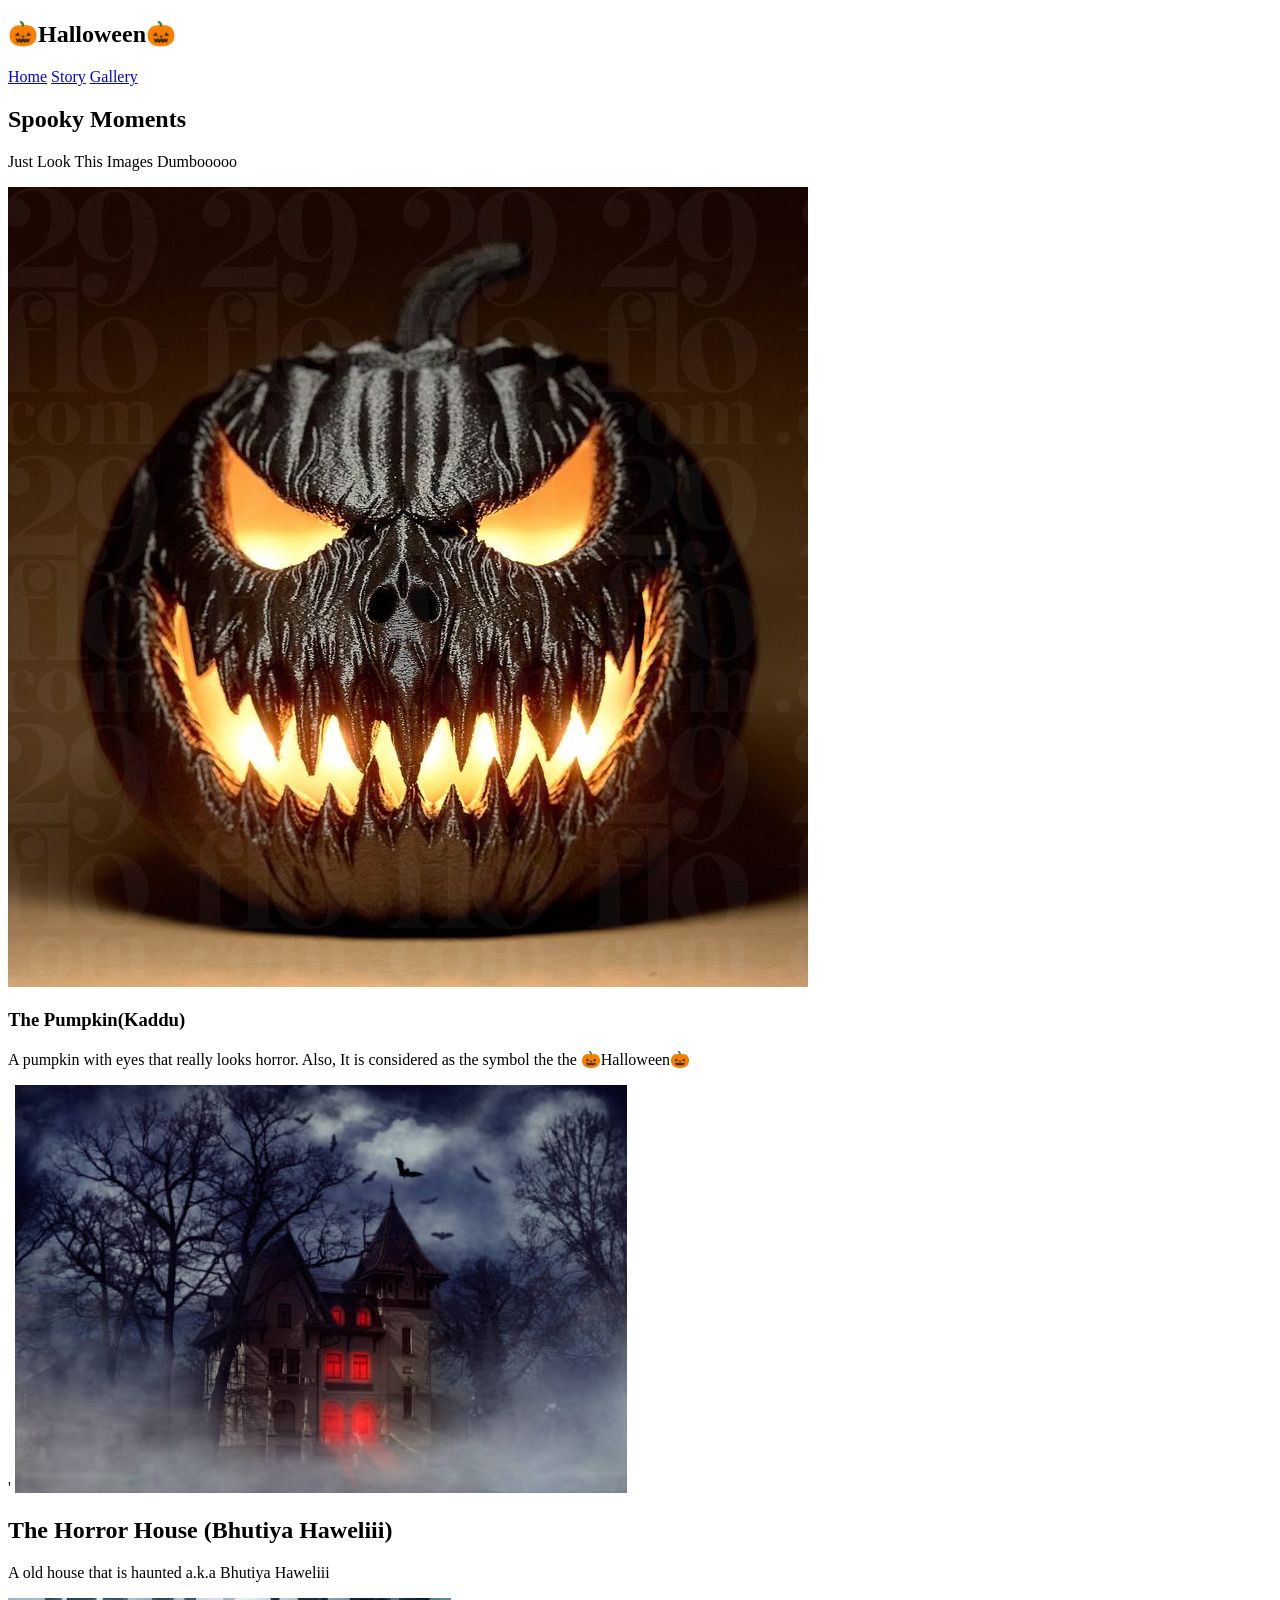
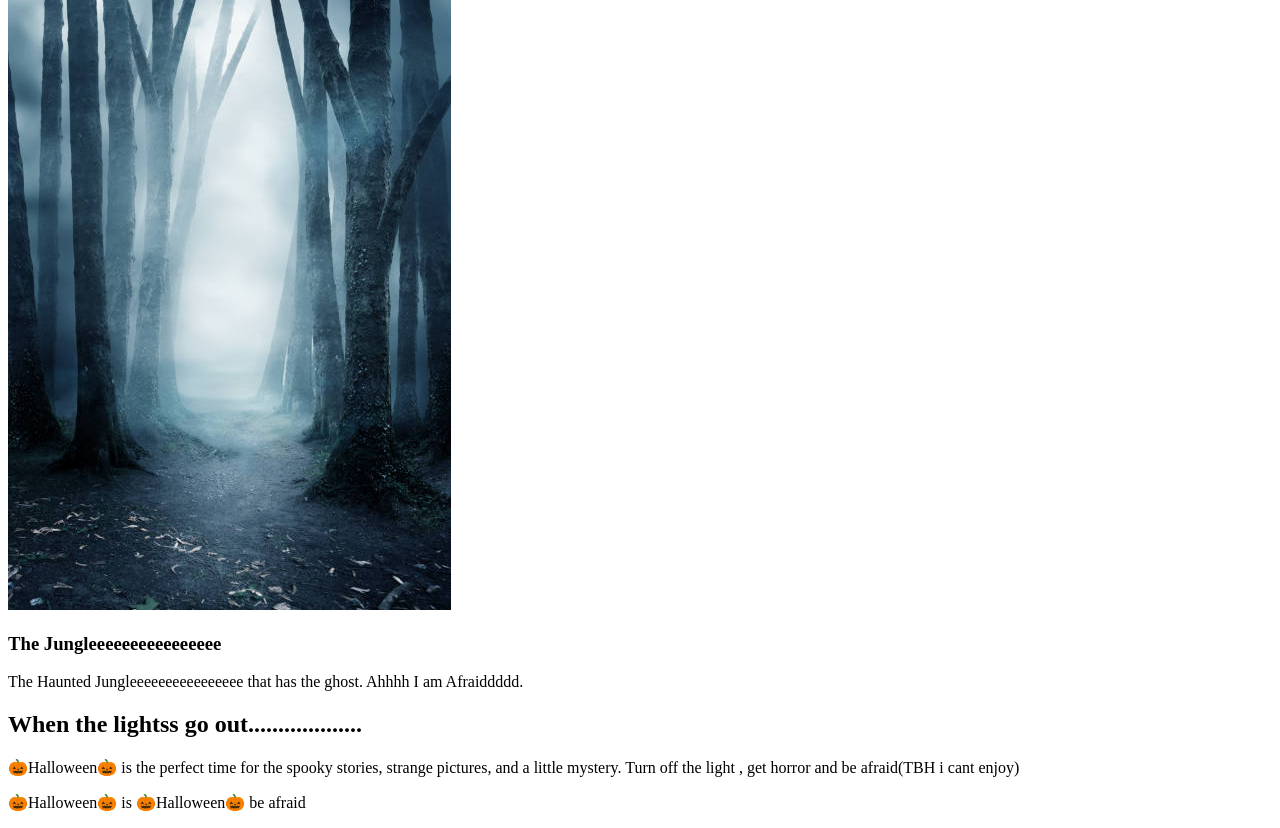
==== gallery.html @ d7015f42 "Update: Gallery HTML Code" ====
<!DOCTYPE html>
<html lang="en">
<head>
    <meta charset="UTF-8">
    <meta name="viewport" content="width=device-width, initial-scale=1.0">
    <title>Gallery-3am-Ghost</title>
   <style>

   </style> 
</head>
<body>
    <nav>
        <h2>🎃Halloween🎃</h2>
        <div class="nav-links">
            <a href="index.html">Home</a>
            <a href="story.html">Story</a>
            <a href="gallery.html">Gallery</a>
        </div>
    </nav>


    <header>
        <section class="gallery-section">
            <h2>Spooky Moments</h2>
            <p class="description"> Just Look This Images Dumbooooo</p>
            </header>
    

            <div class="gallery">
                <div class="card">
                    <img src="images/pumpkin.jpg" alt="Kadduuuu/Farsiiii">
                    <h3>The Pumpkin(Kaddu)</h3>
                    <p>A pumpkin with eyes that really looks horror. Also, It is considered as the symbol the the 🎃Halloween🎃</p>


                </div>


                <div class="card">'
                    <img src="images/haunted-house.jpg" alt="Bhutiyaaa Halweliii">
                    <h2>The Horror House (Bhutiya Haweliii)</h2>
                    <p>A old house that is haunted a.k.a Bhutiya Haweliii</p>

                </div>



                <div class="card">
                    <img src="images/forest.jpg" alt="Jungleeeeeeeeeeeeeeee">
                    <h3>The Jungleeeeeeeeeeeeeeee</h3>
                    <p>The Haunted Jungleeeeeeeeeeeeeeee that has the ghost. Ahhhh I am Afraiddddd.</p>

                    
                </div>
            </div>






            <div class="messages">
                <h2>When the lightss go out...................</h2>

                <p>🎃Halloween🎃 is the perfect time for the spooky stories, strange pictures, and a little mystery. Turn off the light , get horror and be afraid(TBH i cant enjoy)</p>
                
            </div>



           


        </section>

        <footer>
            <p>🎃Halloween🎃 is 🎃Halloween🎃 be afraid</p>
        </footer>



        
    
</body>
</html>
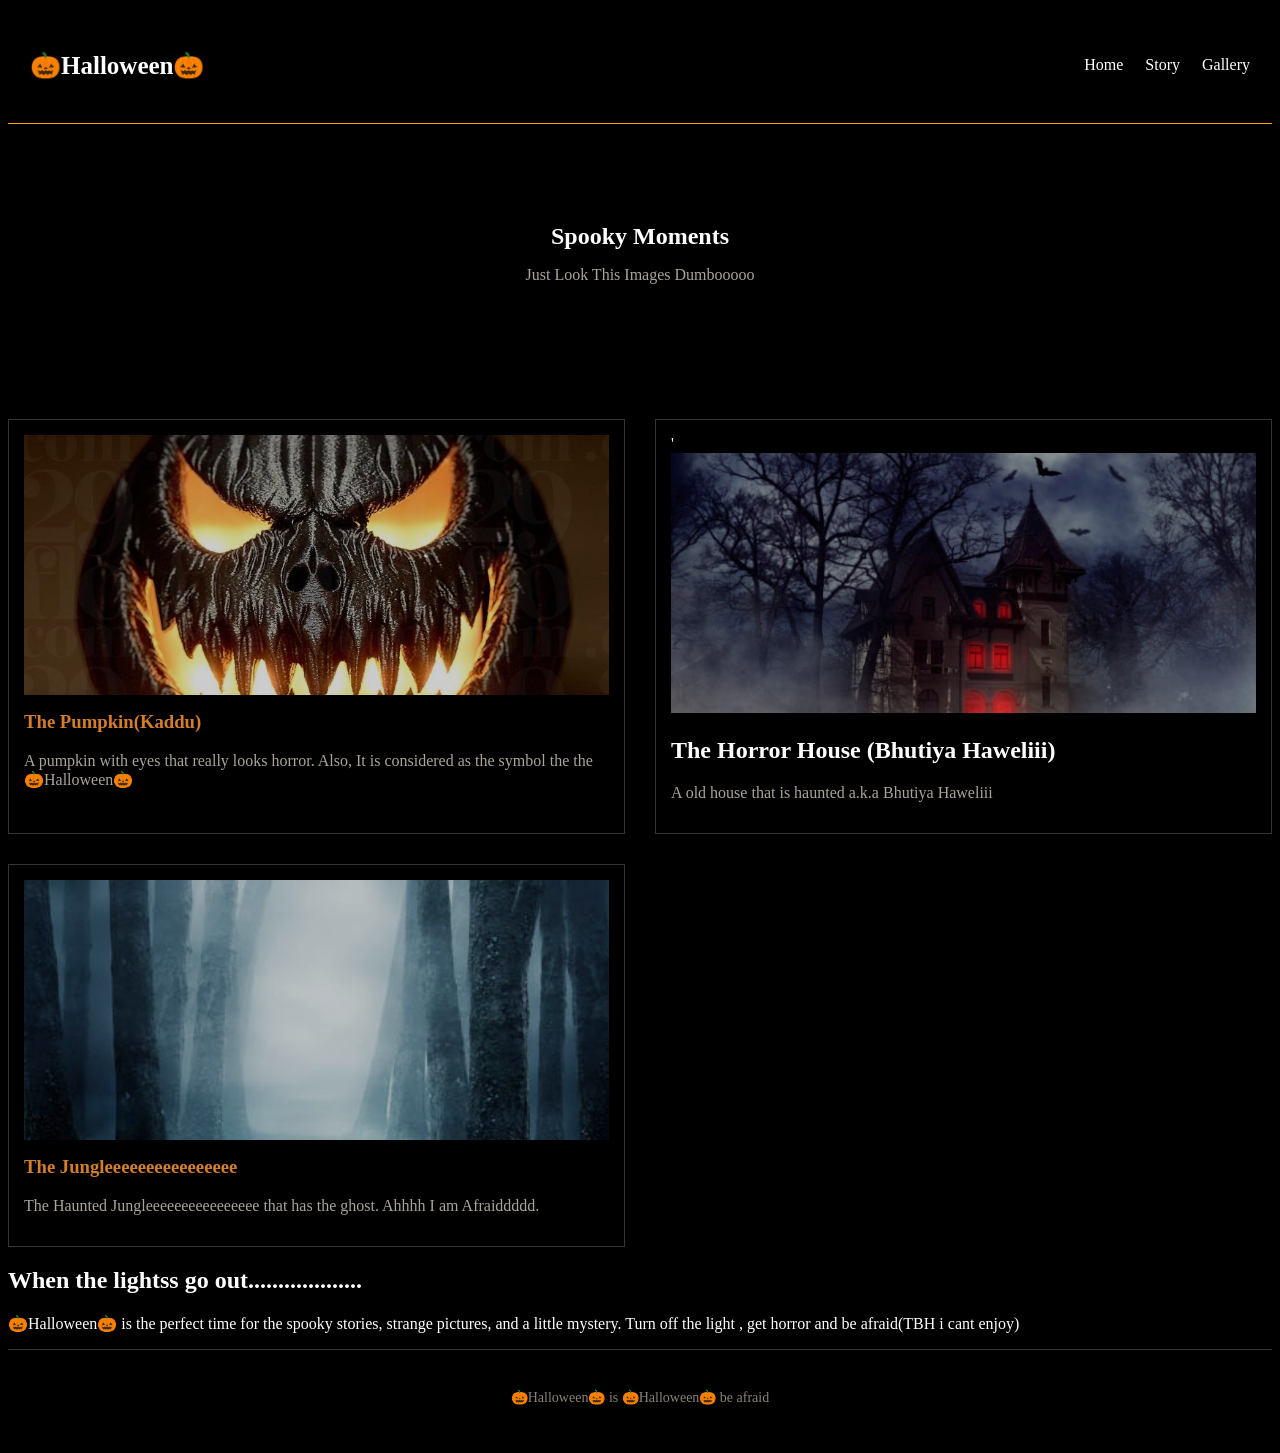
==== commit ff6ab4d6: "CSS For gallery" ====
--- a/gallery.html
+++ b/gallery.html
@@ -5,6 +5,169 @@
     <meta name="viewport" content="width=device-width, initial-scale=1.0">
     <title>Gallery-3am-Ghost</title>
    <style>
+
+    body{
+        background: black;
+        color: white;
+        font-family: cursive;
+
+
+    }
+
+
+nav{
+    display: flex;
+    justify-content: space-between;
+    align-items: center;
+     padding: 22px;
+    border-bottom: 1px solid orange;
+
+
+}    
+
+
+nav h2{
+    font-size: 25px;
+    
+}
+.nav-links{
+    display: flex;
+    gap: 22px;
+
+}
+
+
+nav a{
+    color: white;
+    text-decoration: none;
+    
+}
+
+nav a:hover{
+    color: aqua;
+
+}
+
+header
+{
+    padding: 60px 10% 35px;
+    text-align: center;
+
+}
+
+
+.small{
+    color: orange;
+    letter-spacing: 3px;
+    font-size: 15px;
+
+}
+
+
+header h1{
+    font-size: 40px;
+    margin: 15px 
+
+}
+
+
+header p{
+    color: rgb(235, 233, 229);
+
+}
+
+.gallery-section{
+    padding: 20px 10% 70px;
+
+}
+
+  .gallery-section h2 {
+            margin-bottom: 10px;
+        }
+    
+
+
+
+  .description {
+            color: #aaa49a;
+            margin-bottom: 30px;
+        }
+
+
+
+ 
+        .gallery {
+            display: grid;
+            grid-template-columns: repeat(2, 1fr);
+            gap: 30px;
+        }
+ 
+
+
+
+        .card {
+            border: 1px solid #39342d;
+            padding: 15px;
+        }
+
+
+
+
+          .card img {
+            width: 100%;
+            height: 260px;
+            object-fit: cover;
+            filter: brightness(0.8);
+        }
+ 
+
+
+            .card h3 {
+            margin-top: 12px;
+              color: #d47e2d;
+         }
+
+
+
+ 
+        .card p {
+            color: #aaa49a;
+            margin-top: 5px;
+        }
+ 
+
+
+        .message {
+            margin-top: 45px;
+            padding: 25px;
+            border-left: 3px solid #bb6e25;
+            background: #11100e;
+        }
+
+
+
+ 
+        .message p {
+            color: #aaa49a;
+            margin-top: 8px;
+        }
+ 
+
+
+
+        footer {
+            text-align: center;
+            padding: 25px;
+            border-top: 1px solid #39342d;
+            color: #888177;
+            font-size: 14px;
+        }
+
+
+
+        
+
+
 
    </style> 
 </head>
